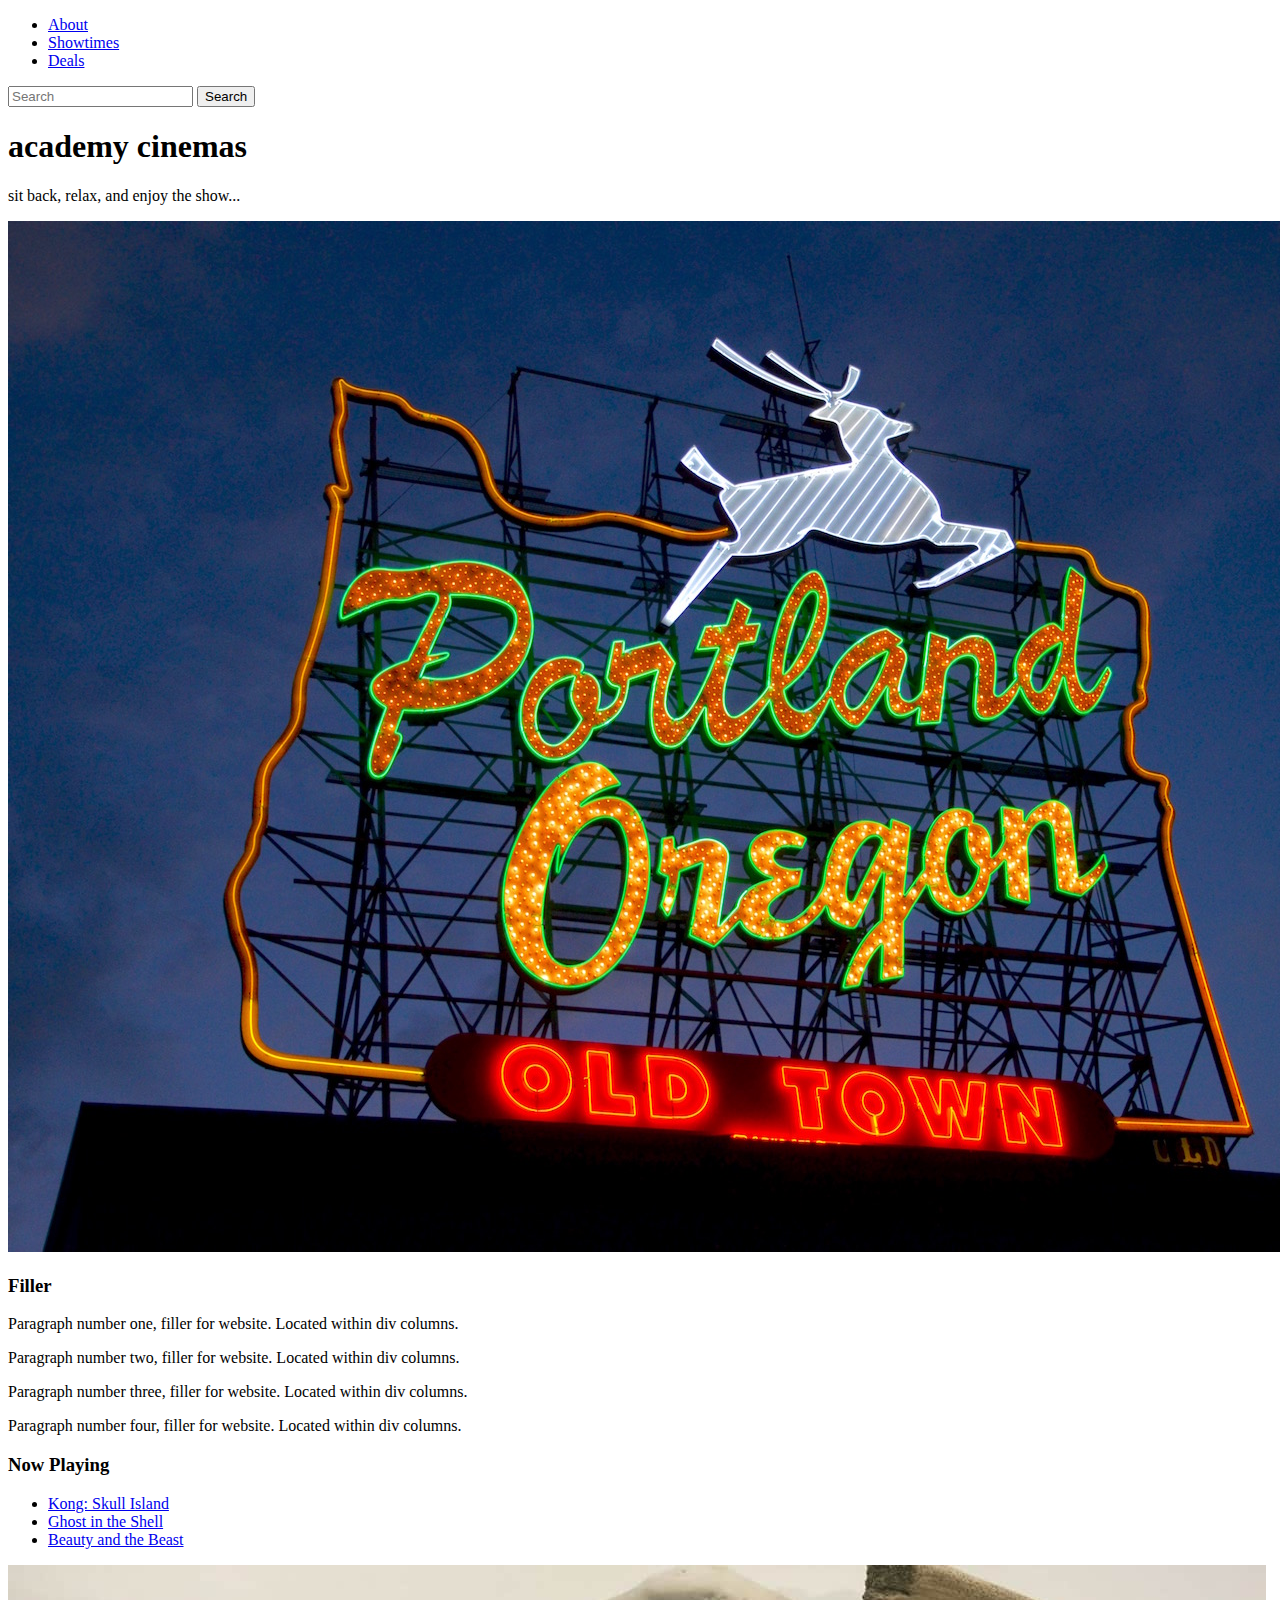
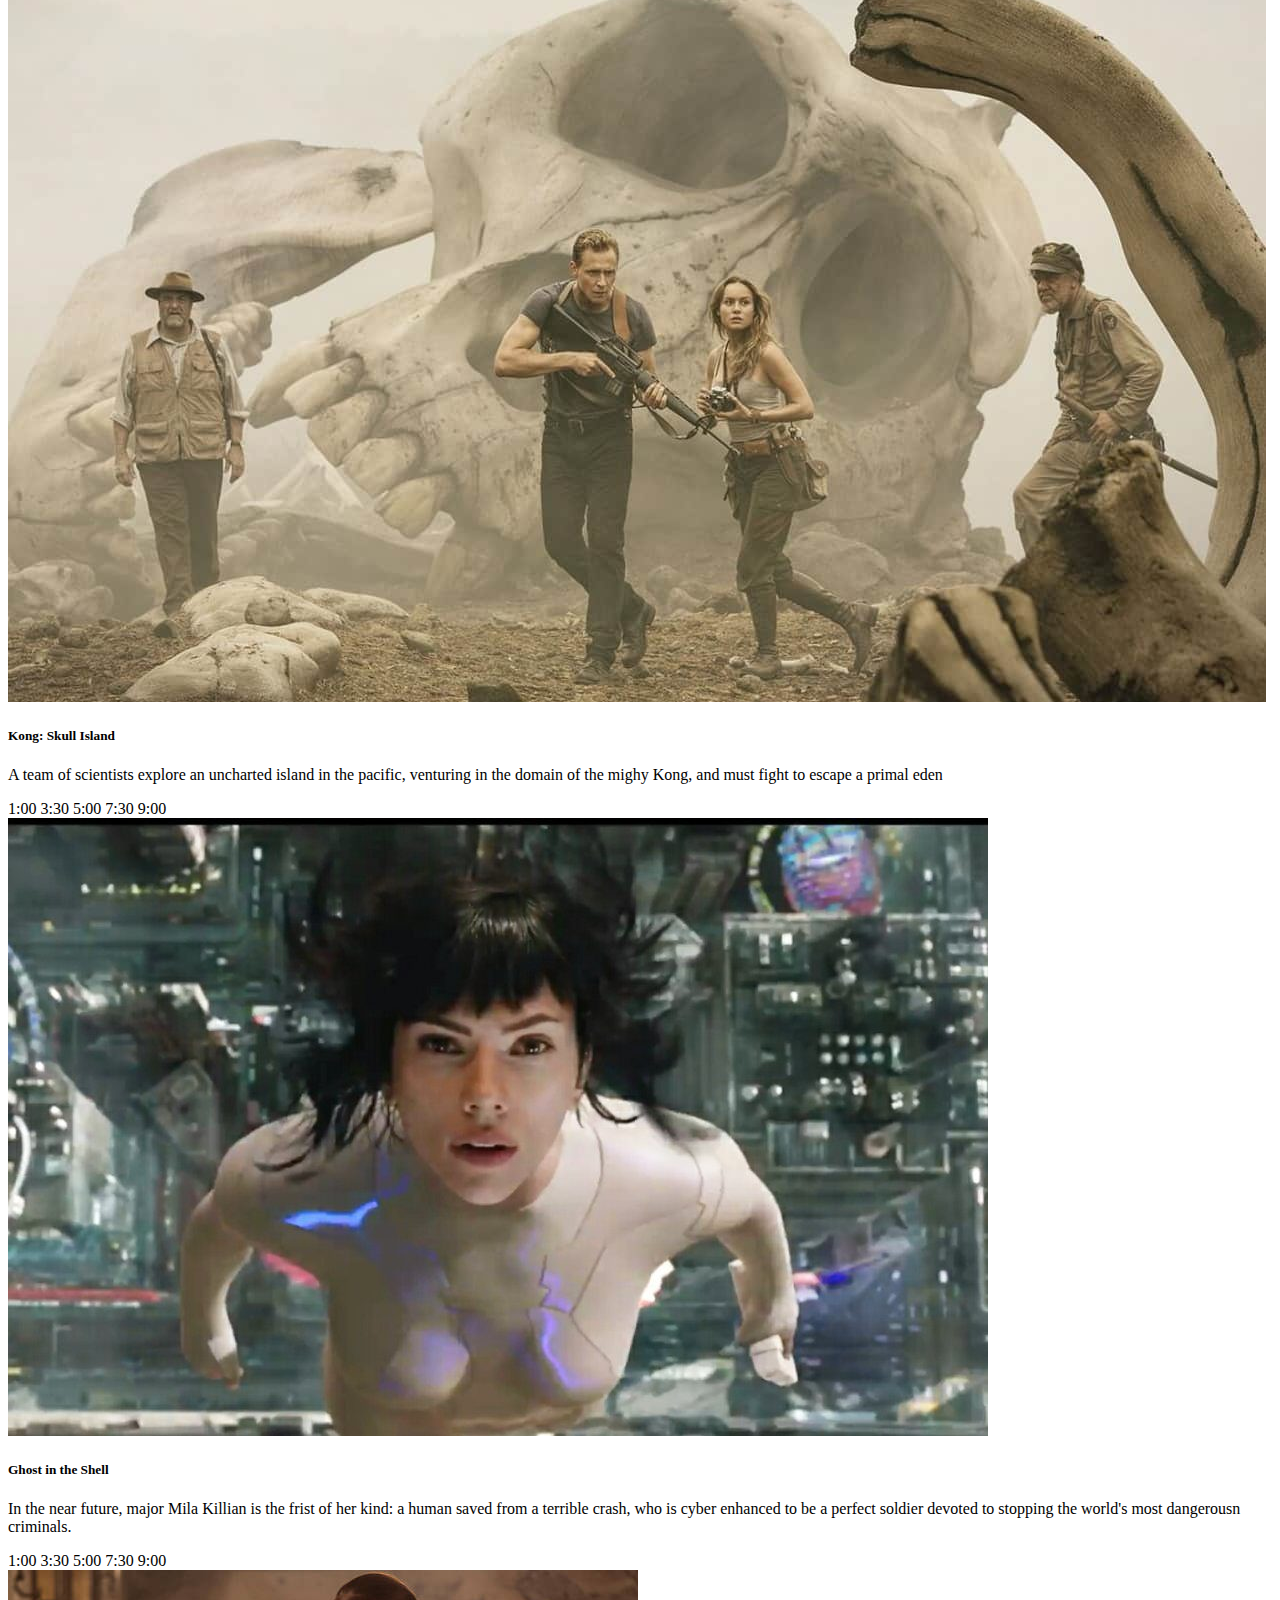
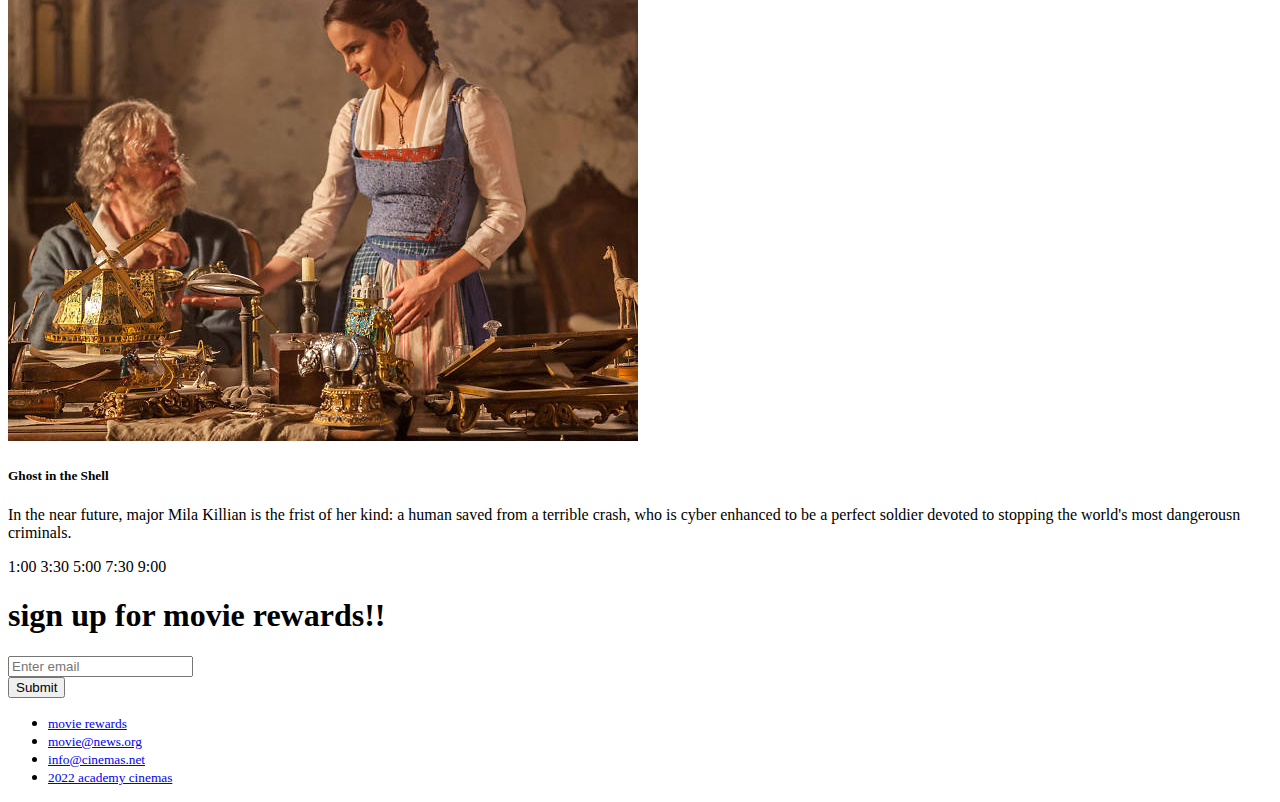
==== bootstrap4_project/academy_cinemas.html @ 82f9ce98 "Bootstrap Assignment" ====
<!doctype html>
<html lang="en">
    <head>
        <!-- Required meta tags -->
        <meta charset="utf-8">
        <meta name="viewport" content="width=device-width, initial-scale=1, shrink-to-fit=no">

        <!-- Bootstrap CSS -->
        <link rel="stylesheet" href="https://cdn.jsdelivr.net/npm/bootstrap@4.1.3/dist/css/bootstrap.min.css" integrity="sha384-MCw98/SFnGE8fJT3GXwEOngsV7Zt27NXFoaoApmYm81iuXoPkFOJwJ8ERdknLPMO" crossorigin="anonymous">

        <title>Academy Cinemas</title>
    </head>
  <body>
    
    <div class="container">
        
       <!---- NAVIGATION BAR------------------------------------------------------------------------------> 
                <nav class="navbar navbar-expand-lg navbar-light bg-info">
                        
                <div class="collapse navbar-collapse" id="navbarSupportedContent">
                    <ul class="navbar-nav mr-auto">
                        <li class="nav-item active">
                        <a class="nav-link text-light" href="#about">About</a>
                        </li>
                        <li class="nav-item active">
                        <a class="nav-link text-light" href="#showtimes">Showtimes</a>
                        </li>
                        <li class="nav-item active">
                        <a class="nav-link text-light" href="#deals">Deals</a>
                        </li>
                    </ul>
                    <form class="form-inline my-2 my-lg-0">
                        <input class="form-control mr-sm-2" type="search" placeholder="Search" aria-label="Search">
                        <button class="btn btn-primary my-2 my-sm-0 text-light" type="submit">Search</button>
                    </form>
                    </div>
                </nav>
        <!---- NAVIGATION BAR----------------------------------------------------------------------------> 

        <!---- BLUE BOX CONTAINER------------------------------------------------------------------------> 
                <div class="jumbotron jumbotron-fluid bg-info text-center">
                    <div class="container">
                    <h1 class="display-4 text-light">academy cinemas</h1>
                    <p class="lead text-light">sit back, relax, and enjoy the show...</p>
                    </div>
                </div>
        <!---- BLUE BOX CONTAINER------------------------------------------------------------------------>  
    
                
                <div class="container">
                    <div class="row">
                    <!---- OREGON CITY PHOTO AND DESCRIPTION-------------------------------------------->              
                            <div class="col-sm" id="about">            
                                <img class="img-fluid" src="../bootstrap4_project/img/pdx.jpg" alt="">
                            </div>                 

                        
                        <div class="col-sm">
                            <h3>Filler</h3>
                            <p>Paragraph number one, filler for website. Located within div columns.</p>
                            <p>Paragraph number two, filler for website. Located within div columns.</p>
                            <p>Paragraph number three, filler for website. Located within div columns.</p>
                            <p>Paragraph number four, filler for website. Located within div columns.</p>
                        </div>
                    <!---- OREGON CITY PHOTO AND DESCRIPTION--------------------------------------------> 
                    
                    <!---- MOVIE LINKS------------------------------------------------------------------> 
                        <div class="col-sm">

                            <h3>Now Playing</h3>
                            <ul class="list-group">
                                <li class="list-group-item">
                                    <a class="nav-link" href="#kg"> Kong: Skull Island</a>                        
                                </li>
                                <li class="list-group-item">
                                    <a class="nav-link" href="#gs">Ghost in the Shell</a>
                                </li>
                                <li class="list-group-item">
                                    <a class="nav-link" href="#bb">Beauty and the Beast</a>
                                </li>
                            </ul>
                        </div>
                    <!---- MOVIE LINKS------------------------------------------------------------------>
                    </div>
                </div>

    </div>
    <!---- MOVIE COLUMNS-------------------------------------------------------------------------------->
    <div class="container" id="showtimes">
        <div class="row">

                <div class="col-sm">
                    <div class="card-deck">
                        
                        
                        <div class="card" id="kg">
                            <img src="../bootstrap4_project/img/kongskullisland.jpg" class="card-img-top" alt="...">
                            <div class="card-body">
                                <h5 class="card-title">Kong: Skull Island</h5>
                                <p class="card-text">A team of scientists explore an uncharted island in the pacific, venturing in the domain
                                    of the mighy Kong, and must fight to escape a primal eden</p>
                                    <span class="badge badge-pill badge-info">1:00</span>
                                    <span class="badge badge-pill badge-info">3:30</span>
                                    <span class="badge badge-pill badge-info">5:00</span>
                                    <span class="badge badge-pill badge-info">7:30</span>
                                    <span class="badge badge-pill badge-info">9:00</span>
                            </div>
                        </div>
                                
                    

                    
                        <div class="card" id="gs">
                            <img src="../bootstrap4_project/img/ghostintheshell.jpg" class="card-img-top" alt="...">
                            <div class="card-body">
                                <h5 class="card-title">Ghost in the Shell</h5>
                                <p class="card-text">In the near future, major Mila Killian is the frist of her kind: a human saved
                                from a terrible crash, who is cyber enhanced to be a perfect soldier devoted to stopping the world's 
                                most dangerousn criminals.</p>
                                <span class="badge badge-pill badge-info">1:00</span>
                                <span class="badge badge-pill badge-info">3:30</span>
                                <span class="badge badge-pill badge-info">5:00</span>
                                <span class="badge badge-pill badge-info">7:30</span>
                                <span class="badge badge-pill badge-info">9:00</span>
                            </div>                        
                        </div>

                
                        <div class="card" id="bb">
                            <img src="../bootstrap4_project/img/beautyandthebeast.jpg" class="card-img-top" alt="...">
                            <div class="card-body">
                                <h5 class="card-title">Ghost in the Shell</h5>
                                <p class="card-text">In the near future, major Mila Killian is the frist of her kind: a human saved
                                from a terrible crash, who is cyber enhanced to be a perfect soldier devoted to stopping the world's 
                                most dangerousn criminals.</p>
                                <span class="badge badge-pill badge-info">1:00</span>
                                <span class="badge badge-pill badge-info">3:30</span>
                                <span class="badge badge-pill badge-info">5:00</span>
                                <span class="badge badge-pill badge-info">7:30</span>
                                <span class="badge badge-pill badge-info">9:00</span>
                            </div>                        
                        </div>
                    </div>
                </div>

        </div>
    </div>
    <!---- MOVIE LINKS--------------------------------------------------------------------------------->





    <!---- DEALS --------------------------------------------------------------------------------------->
                <div class="text-center" id="deals">
                    <form>
                        <h1 class="text-primary my-5">sign up for movie rewards!!</h1>
                        <div class="form-group">
                            <input type="email" class="form-control" id="exampleInputEmail1" aria-describedby="emailHelp" placeholder="Enter email">
                        </div>
                        <button type="submit" class="btn btn-primary">Submit</button>
                        </form>

                </div>
    <!---- DEALS --------------------------------------------------------------------------------------->


    
     <!-------------- FOOTER --------------------------------------------------------------------------->    
                <div class="container my-5">
                    <ul class="nav nav-inline">
                        <li class="nav-item">
                            <small><a class="nav-link active" href="#">movie rewards</a></small>
                        </li>
                        <li class="nav-item">
                            <small><a class="nav-link" href="#">movie@news.org</a></small>
                        </li>
                        <li class="nav-item">
                            <small><a class="nav-link" href="#">info@cinemas.net</a></small>
                        </li>
                        <li class="nav-item">
                            <small><a class="nav-link" href="#">2022 academy cinemas</a></small>
                        </li>
                    </ul>
                </div>
    <!-------------- FOOTER ---------------------------------------------------------------------------->  










    </div>



    <!-- Optional JavaScript -->
    <!-- jQuery first, then Popper.js, then Bootstrap JS -->
    <script src="https://code.jquery.com/jquery-3.3.1.slim.min.js" integrity="sha384-q8i/X+965DzO0rT7abK41JStQIAqVgRVzpbzo5smXKp4YfRvH+8abtTE1Pi6jizo" crossorigin="anonymous"></script>
    <script src="https://cdn.jsdelivr.net/npm/popper.js@1.14.3/dist/umd/popper.min.js" integrity="sha384-ZMP7rVo3mIykV+2+9J3UJ46jBk0WLaUAdn689aCwoqbBJiSnjAK/l8WvCWPIPm49" crossorigin="anonymous"></script>
    <script src="https://cdn.jsdelivr.net/npm/bootstrap@4.1.3/dist/js/bootstrap.min.js" integrity="sha384-ChfqqxuZUCnJSK3+MXmPNIyE6ZbWh2IMqE241rYiqJxyMiZ6OW/JmZQ5stwEULTy" crossorigin="anonymous"></script>
  </body>
</html>
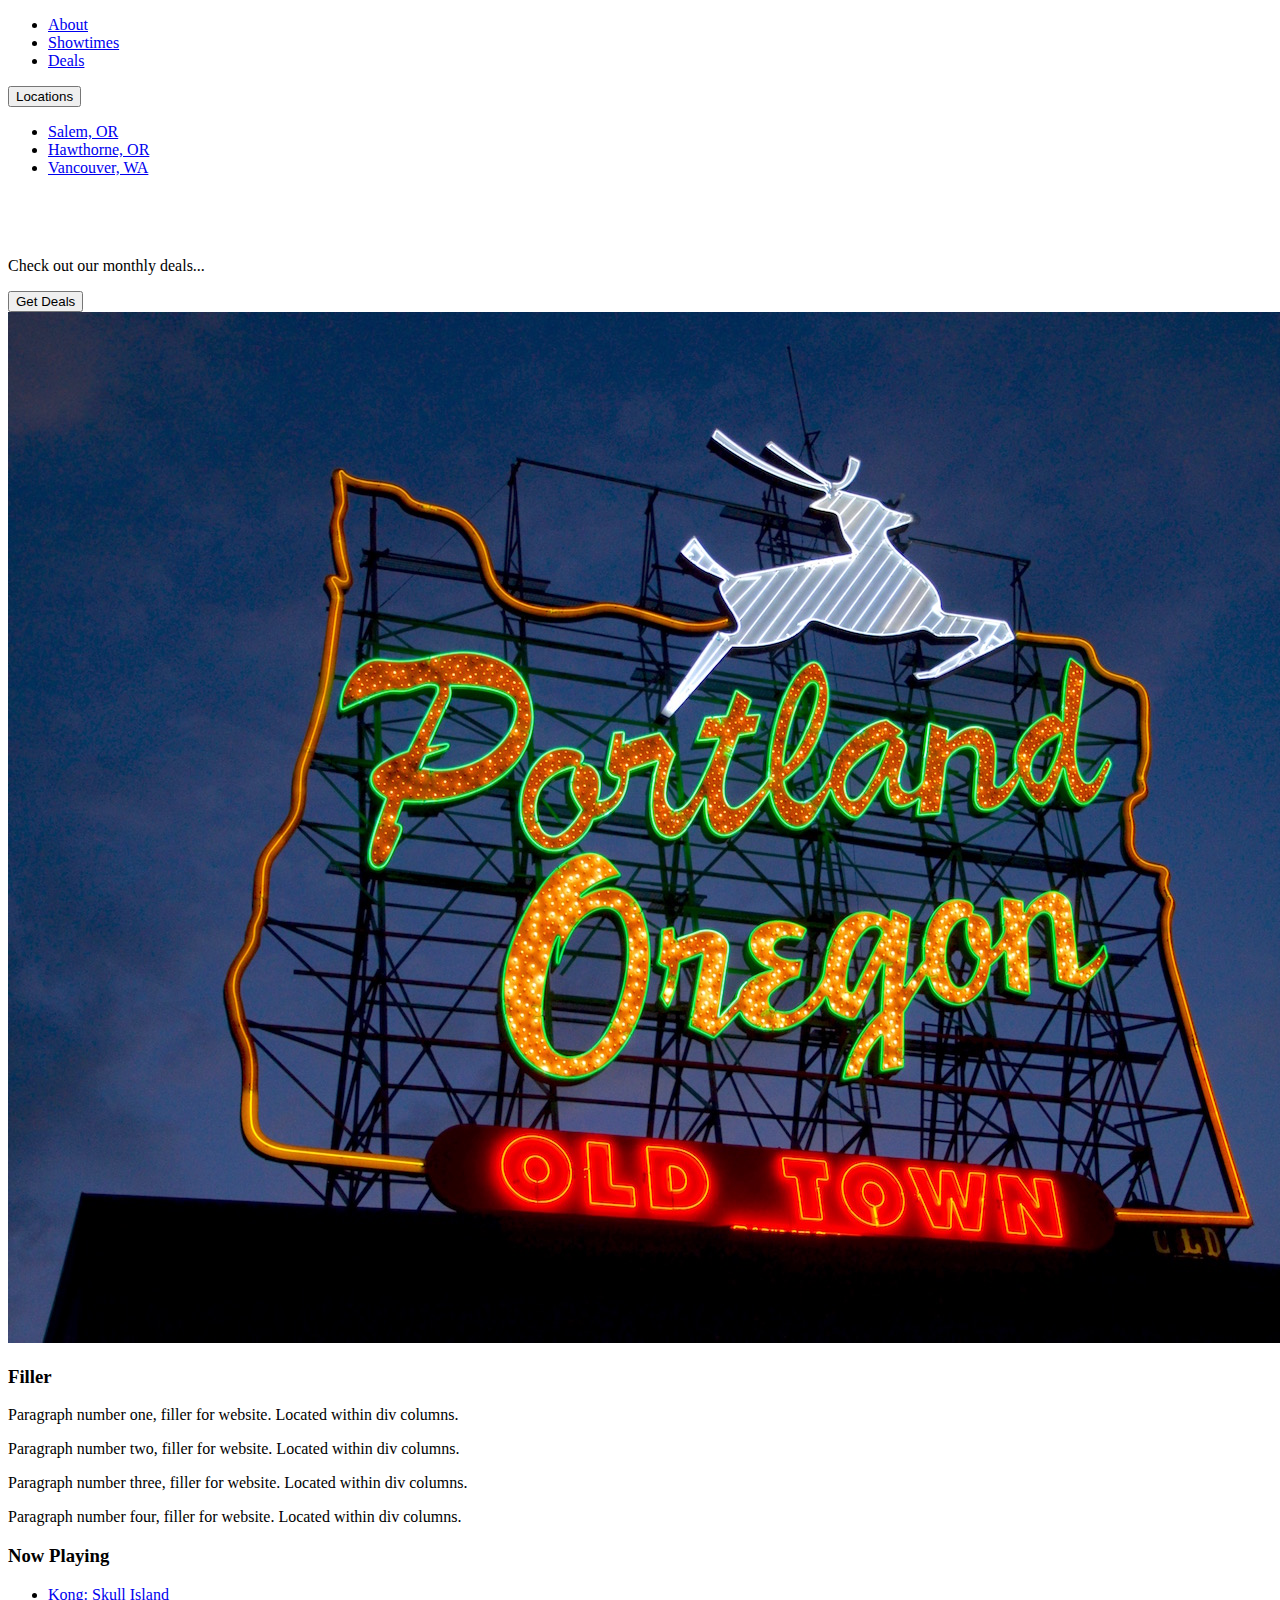
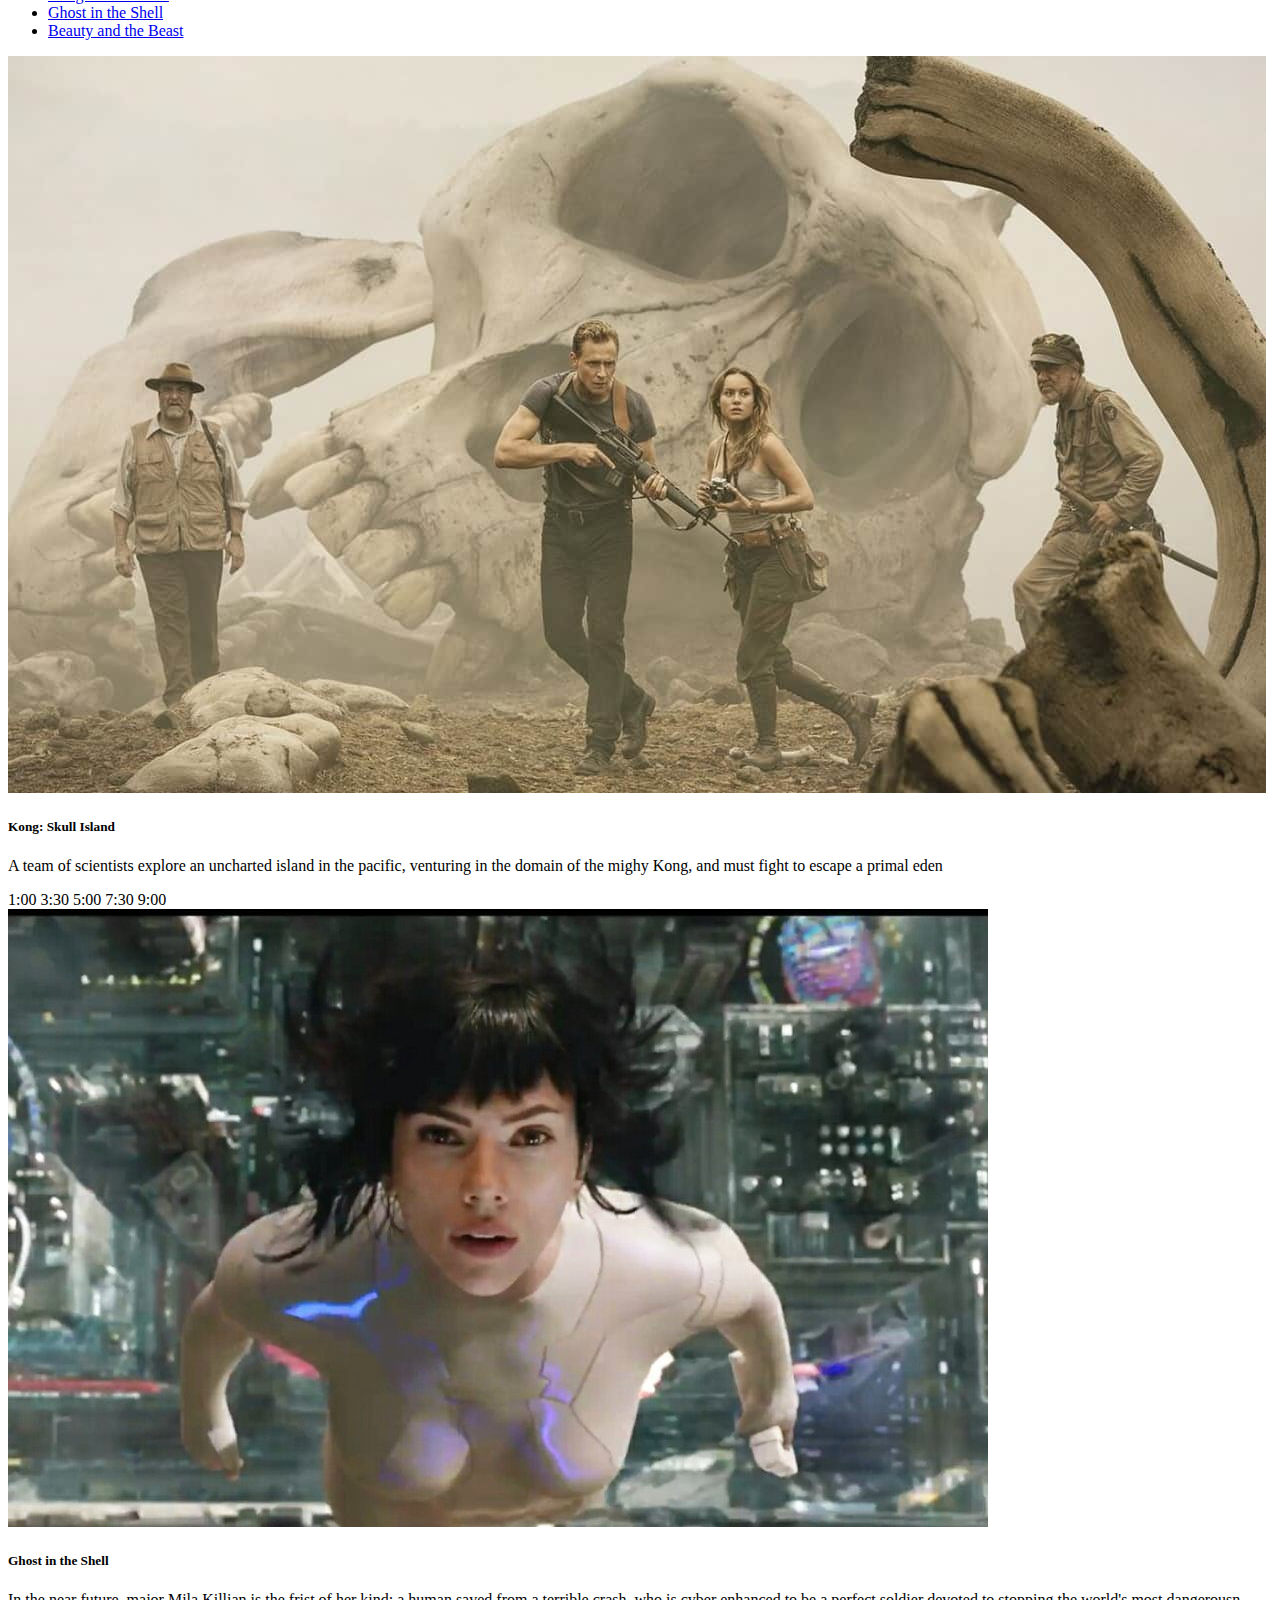
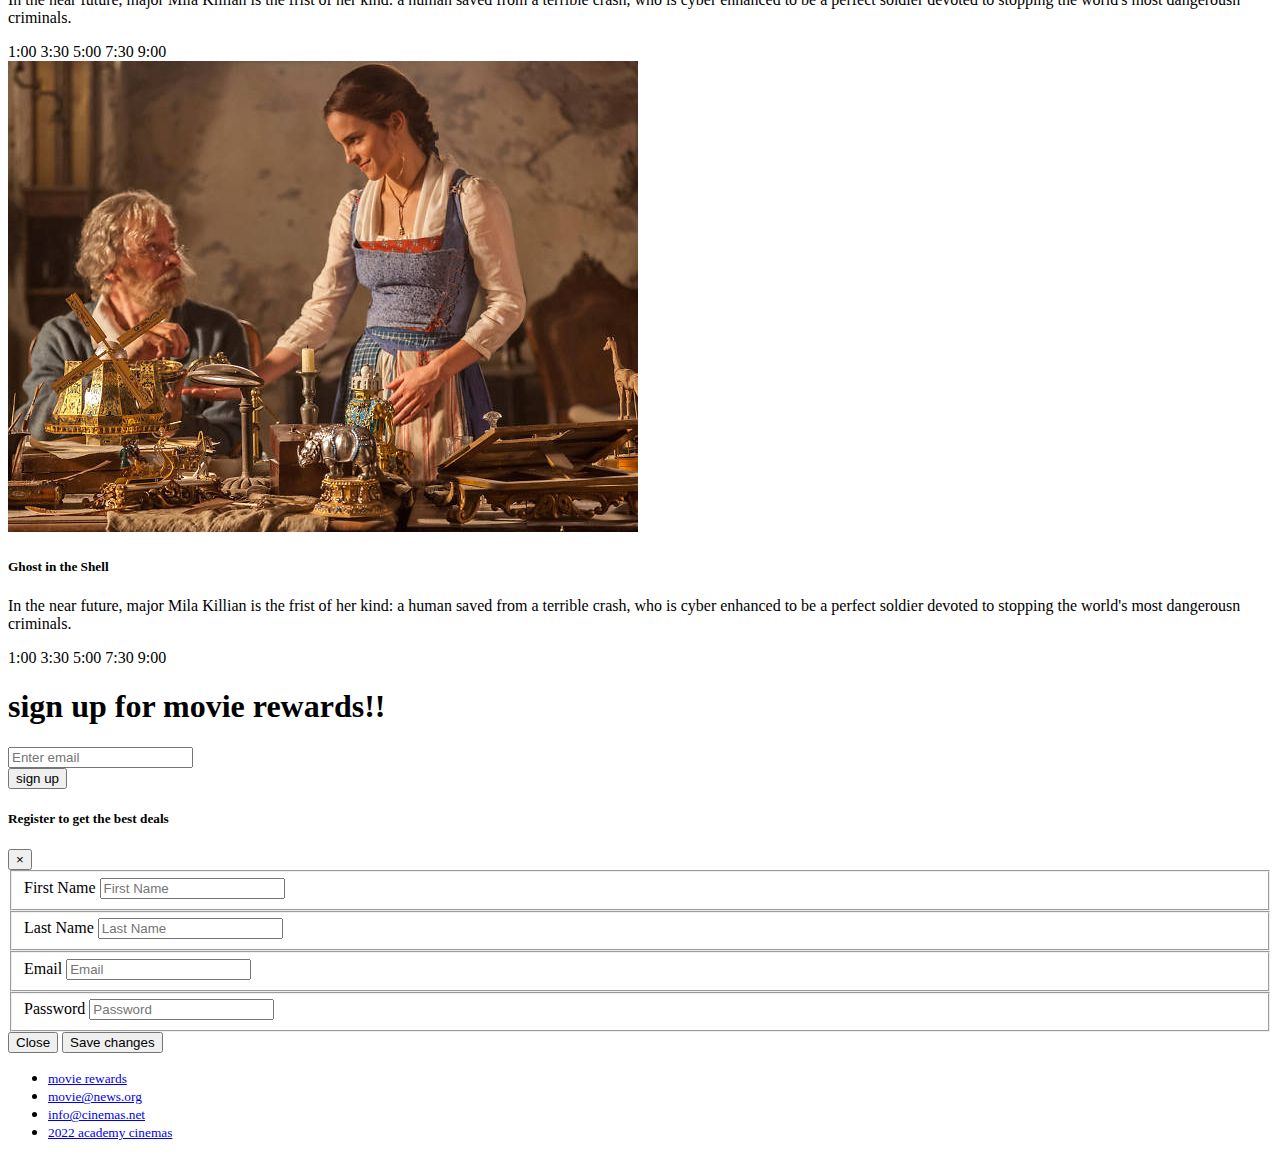
==== commit 92ef2688: "Added Bootstrap Components" ====
--- a/bootstrap4_project/academy_cinemas.html
+++ b/bootstrap4_project/academy_cinemas.html
@@ -15,10 +15,9 @@
     <div class="container">
         
        <!---- NAVIGATION BAR------------------------------------------------------------------------------> 
-                <nav class="navbar navbar-expand-lg navbar-light bg-info">
-                        
+                <nav class="navbar navbar-expand-lg navbar-light bg-info">                        
                 <div class="collapse navbar-collapse" id="navbarSupportedContent">
-                    <ul class="navbar-nav mr-auto">
+                    <ul class="navbar-nav mr-auto">                    
                         <li class="nav-item active">
                         <a class="nav-link text-light" href="#about">About</a>
                         </li>
@@ -29,19 +28,30 @@
                         <a class="nav-link text-light" href="#deals">Deals</a>
                         </li>
                     </ul>
-                    <form class="form-inline my-2 my-lg-0">
-                        <input class="form-control mr-sm-2" type="search" placeholder="Search" aria-label="Search">
-                        <button class="btn btn-primary my-2 my-sm-0 text-light" type="submit">Search</button>
-                    </form>
+                    <div class="btn-group">
+                        <button class="btn btn-secondary dropdown-toggle dropbtn" type="button" data-coreui-toggle="dropdown" data-coreui-auto-close="true" aria-expanded="false">
+                          Locations
+                        </button>
+                        <ul class="dropdown-menu">
+                          <li><a class="dropdown-item" href="https://www.google.com/maps/place/Salem,+OR/@44.93297,-123.0982471,12z/data=!3m1!4b1!4m5!3m4!1s0x54bffefcbc4b9c63:0xf93429e08f0357c2!8m2!3d44.9429314!4d-123.0350304">Salem, OR</a></li>
+                          <li><a class="dropdown-item" href="https://www.google.com/maps/place/Hawthorne,+Portland,+OR/@45.5136355,-122.6356181,14.19z/data=!4m5!3m4!1s0x5495a091c76662e7:0xb091c3a833660c89!8m2!3d45.5120658!4d-122.6305462">Hawthorne, OR</a></li>
+                          <li><a class="dropdown-item" href="https://www.google.com/maps/place/Vancouver,+WA/@45.6381163,-122.6889992,12z/data=!3m1!4b1!4m5!3m4!1s0x5495af63c85914f9:0x8456d5112c91e3f3!8m2!3d45.6280277!4d-122.673865">Vancouver, WA</a></li>
+                        </ul>
+                      </div>
                     </div>
                 </nav>
         <!---- NAVIGATION BAR----------------------------------------------------------------------------> 
 
+
+
         <!---- BLUE BOX CONTAINER------------------------------------------------------------------------> 
-                <div class="jumbotron jumbotron-fluid bg-info text-center">
+                <div class="jumbotron jumbotron-fluid bg-info mt-5 text-center">
                     <div class="container">
-                    <h1 class="display-4 text-light">academy cinemas</h1>
-                    <p class="lead text-light">sit back, relax, and enjoy the show...</p>
+                        <h1 class="display-4 hidden-sm-down" style="color:#fff;font-family:roboto;font-weight:900;text-transform:uppercase;">
+                            Movie Deals</h1>
+                        <p class="lead">Check out our monthly deals...</p>
+                        <!--movie deals-->
+                        <button type="button" class="btn btn-outline-primary" data-toggle="modal" data-target="#register">Get Deals</button>
                     </div>
                 </div>
         <!---- BLUE BOX CONTAINER------------------------------------------------------------------------>  
@@ -158,12 +168,52 @@
                         <div class="form-group">
                             <input type="email" class="form-control" id="exampleInputEmail1" aria-describedby="emailHelp" placeholder="Enter email">
                         </div>
-                        <button type="submit" class="btn btn-primary">Submit</button>
+                        <button type="button" class="btn btn-secondary btn-info popover-dismiss" data-container="body" data-toggle="popover" data-placement="top" data-content="Submit your email for movie deals!">
+                            sign up
+                          </button>
                         </form>
 
                 </div>
     <!---- DEALS --------------------------------------------------------------------------------------->
 
+    <!------------------------MODAL ------------------------------------>
+    <div class="modal" tabindex="-1" role="dialog" id="register">
+        <div class="modal-dialog" role="document">
+          <div class="modal-content">
+            <div class="modal-header">
+              <h5 class="modal-title">Register to get the best deals</h5>
+              <button type="button" class="close" data-dismiss="modal" aria-label="Close">
+                <span aria-hidden="true">&times;</span>
+              </button>
+            </div>
+            <div class="modal-body">
+                <fieldset class="form-group">
+                    <label for="firstname">First Name</label>
+                    <input type="text" class="form-control" id="firstname" placeholder="First Name">
+                </fieldset>
+                <fieldset class="form-group">
+                    <label for="lastname">Last Name</label>
+                    <input type="text" class="form-control" id="lastname" placeholder="Last Name">
+                </fieldset>
+                <fieldset class="form-group">
+                    <label for="email">Email</label>
+                    <input type="text" class="form-control" id="email" placeholder="Email">                    
+                </fieldset>
+                <fieldset class="form-group">
+                    <label for="password">Password</label>
+                    <input type="text" class="form-control" id="password" placeholder="Password">
+                </fieldset>
+
+            </div>
+            <div class="modal-footer">
+              <button type="button" class="btn btn-secondary" data-dismiss="modal">Close</button>
+              <button type="button" class="btn btn-primary">Save changes</button>
+            </div>
+          </div>
+        </div>
+      </div>
+
+    <!-------------------------END MODAL---------------------------------->
 
     
      <!-------------- FOOTER --------------------------------------------------------------------------->    
@@ -185,23 +235,28 @@
                 </div>
     <!-------------- FOOTER ---------------------------------------------------------------------------->  
 
-
-
-
-
-
-
-
-
-
-    </div>
-
-
+   </div>
 
     <!-- Optional JavaScript -->
-    <!-- jQuery first, then Popper.js, then Bootstrap JS -->
-    <script src="https://code.jquery.com/jquery-3.3.1.slim.min.js" integrity="sha384-q8i/X+965DzO0rT7abK41JStQIAqVgRVzpbzo5smXKp4YfRvH+8abtTE1Pi6jizo" crossorigin="anonymous"></script>
-    <script src="https://cdn.jsdelivr.net/npm/popper.js@1.14.3/dist/umd/popper.min.js" integrity="sha384-ZMP7rVo3mIykV+2+9J3UJ46jBk0WLaUAdn689aCwoqbBJiSnjAK/l8WvCWPIPm49" crossorigin="anonymous"></script>
-    <script src="https://cdn.jsdelivr.net/npm/bootstrap@4.1.3/dist/js/bootstrap.min.js" integrity="sha384-ChfqqxuZUCnJSK3+MXmPNIyE6ZbWh2IMqE241rYiqJxyMiZ6OW/JmZQ5stwEULTy" crossorigin="anonymous"></script>
-  </body>
+     <!-- jQuery first, then Popper.js, then Bootstrap JS -->
+     <script src="https://code.jquery.com/jquery-3.3.1.slim.min.js" integrity="sha384-q8i/X+965DzO0rT7abK41JStQIAqVgRVzpbzo5smXKp4YfRvH+8abtTE1Pi6jizo" crossorigin="anonymous"></script>
+     <script src="https://cdn.jsdelivr.net/npm/popper.js@1.14.3/dist/umd/popper.min.js" integrity="sha384-ZMP7rVo3mIykV+2+9J3UJ46jBk0WLaUAdn689aCwoqbBJiSnjAK/l8WvCWPIPm49" crossorigin="anonymous"></script>
+     <script src="https://cdn.jsdelivr.net/npm/bootstrap@4.1.3/dist/js/bootstrap.min.js" integrity="sha384-ChfqqxuZUCnJSK3+MXmPNIyE6ZbWh2IMqE241rYiqJxyMiZ6OW/JmZQ5stwEULTy" crossorigin="anonymous"></script>
+  
+    <script>
+        $('.popover-dismiss').popover({
+            trigger: 'focus'
+        })
+    </script>
+    <script>//this makes the dropdown menu function
+        const dropdownElementList = document.querySelectorAll('.dropdown-toggle')
+        const dropdownList = [...dropdownElementList].map(dropdownToggleEl => new bootstrap.Dropdown(dropdownToggleEl))
+    </script>
+    <script>
+        $('#myDropdown').on('hide.bs.dropdown', function () {
+        })
+    </script>
+
+  
+   </body>
 </html>